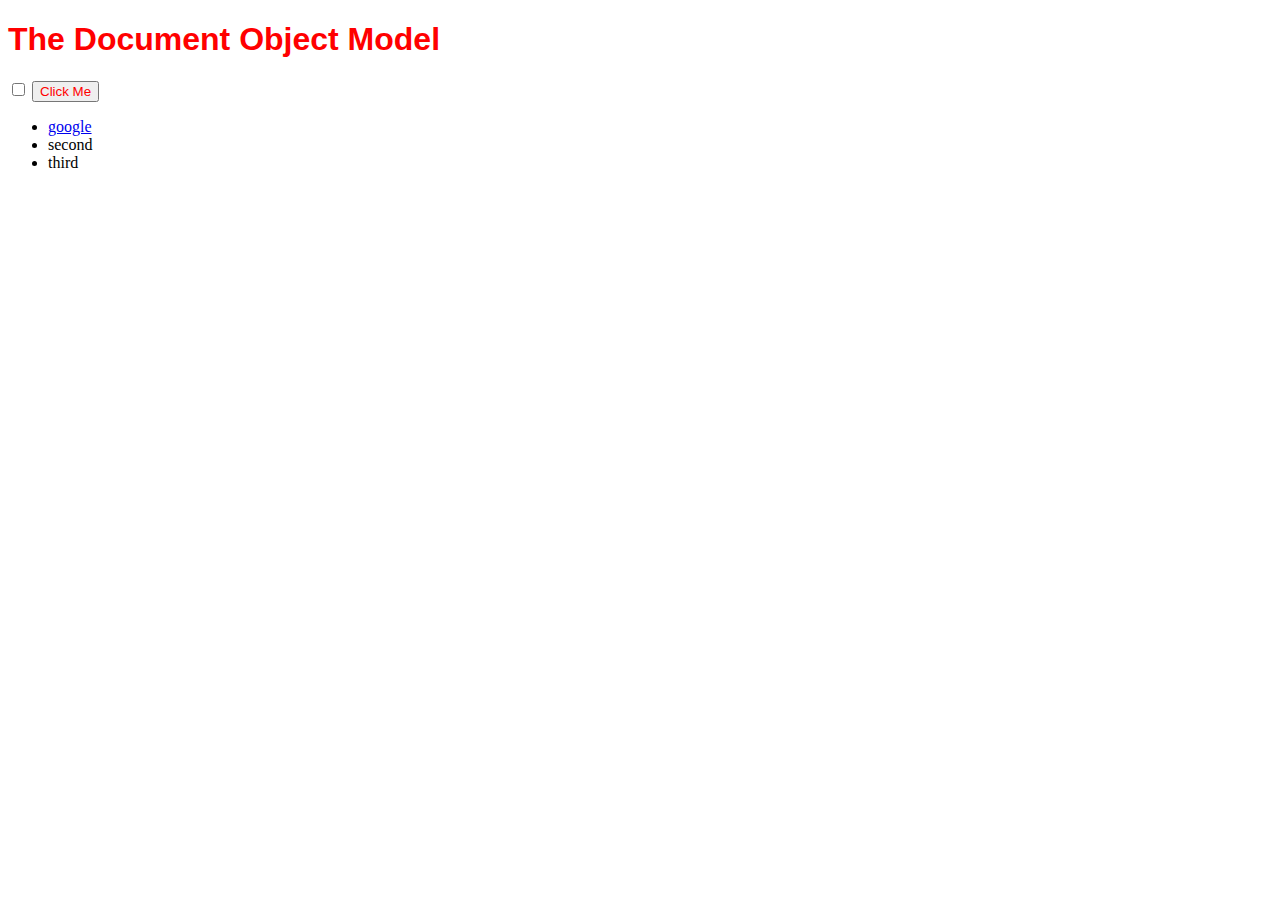
==== index.html @ 00fc2e9c "up to lesson 118" ====
<!DOCTYPE html>
<html lang="en">
    <head>
        <meta charset="UTF=8" />
        <title>Beginning with the Document Object Model</title>
        <link rel="stylesheet" href="index-style.css" />
    </head>
    <body>
        <h1>The Document Object Model</h1>

        <input type="checkbox">

        <button style="color: red;">Click Me</button>

        <ul>
            <li class="list">
                <a href="https://google.com">google</a>
            </li>
            <li>
                second
            </li>
            <li>
                third
            </li>
        </ul>
    </body>
</html>
---- index-style.css ----
h1 {
    font-family: sans-serif;
    color: red;
}
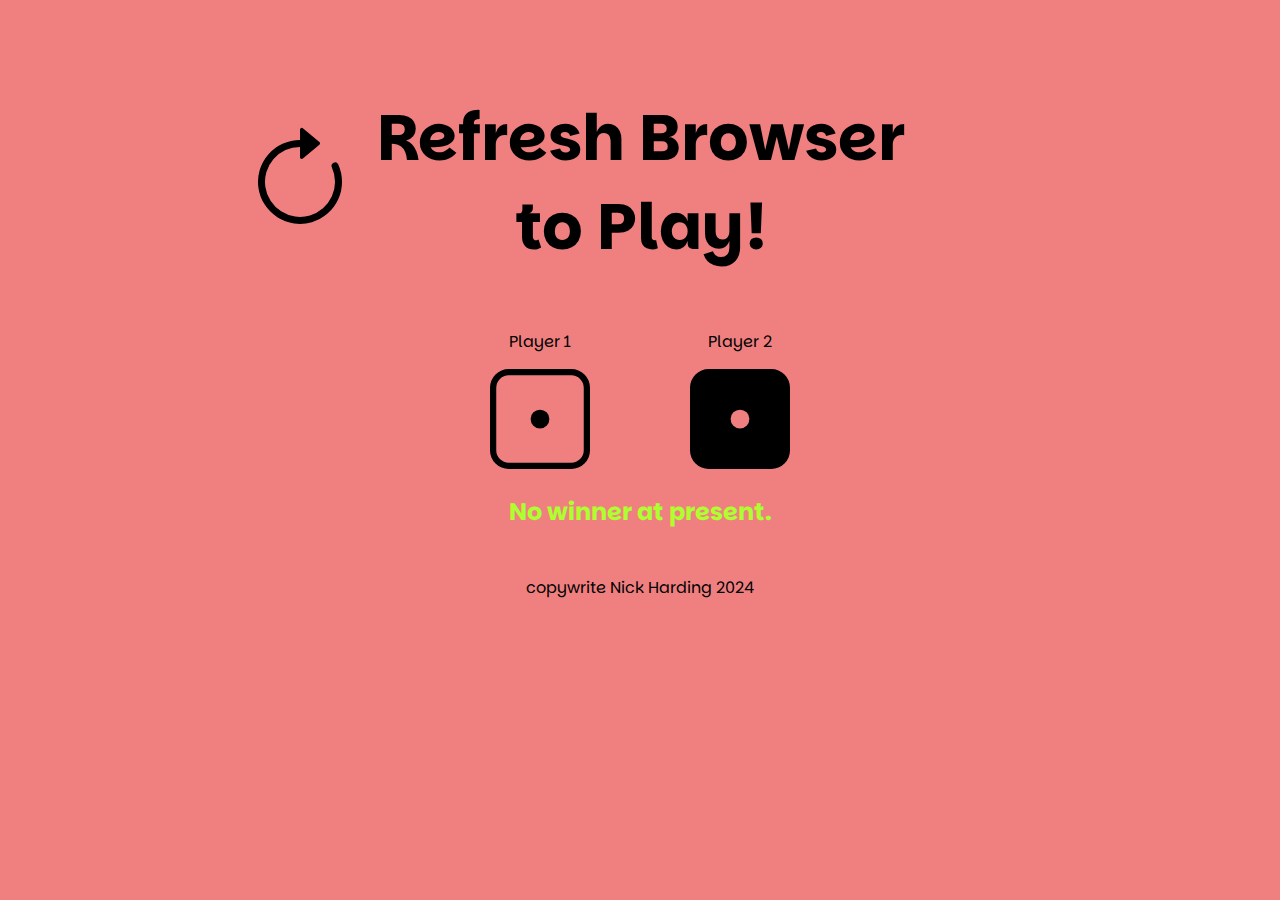
==== commit 314549fc: "creating the dice battle game" ====
--- a/index.html
+++ b/index.html
@@ -2,26 +2,47 @@
 <html lang="en">
     <head>
         <meta charset="UTF=8" />
-        <title>Beginning with the Document Object Model</title>
+        <title>Dice Battle!</title>
         <link rel="stylesheet" href="index-style.css" />
+        <link rel="preconnect" href="https://fonts.googleapis.com">
+        <link rel="preconnect" href="https://fonts.gstatic.com" crossorigin>
+        <link href="https://fonts.googleapis.com/css2?family=Libre+Baskerville:ital,wght@0,400;0,700;1,400&family=Noto+Sans:ital,wght@0,100..900;1,100..900&family=Parkinsans:wght@300..800&family=Roboto:ital,wght@0,100;0,300;0,400;0,500;0,700;0,900;1,100;1,300;1,400;1,500;1,700;1,900&family=Ubuntu:ital,wght@0,300;0,400;0,500;0,700;1,300;1,400;1,500;1,700&display=swap" rel="stylesheet">
     </head>
     <body>
-        <h1>The Document Object Model</h1>
 
-        <input type="checkbox">
+        <section id="title">
+            <div class="title-container">
+                <svg xmlns="http://www.w3.org/2000/svg" width="16" height="16" fill="currentColor" class="arrow-clockwise" viewBox="0 0 16 16">
+                    <path fill-rule="evenodd" d="M8 3a5 5 0 1 0 4.546 2.914.5.5 0 0 1 .908-.417A6 6 0 1 1 8 2z"/>
+                    <path d="M8 4.466V.534a.25.25 0 0 1 .41-.192l2.36 1.966c.12.1.12.284 0 .384L8.41 4.658A.25.25 0 0 1 8 4.466"/>
+                  </svg>           
+                <h1>Refresh Browser<br> to Play!</h1>
+            </div>
+        </section>
 
-        <button style="color: red;">Click Me</button>
+        <section id="dice-display">
+            <div class="dice-container">
+                <div>
+                    <p class="dice-title">Player 1</p>
+                    <img id="die-1" src="./Assets/dice-1.svg" alt="player 1 die display" />
+                </div>
+                <div>
+                    <p class="dice-title">Player 2</p>
+                    <img id="die-2" src="./Assets/dice-1-fill.svg" alt="player 2 die display" />
+                </div>
+            </div>
+        </section>
+        <section id="results-container">
+            <div class="results-container">
+                <h2 id="winner-text">No winner at present.</h2>
+            </div>
+        </section>
 
-        <ul>
-            <li class="list">
-                <a href="https://google.com">google</a>
-            </li>
-            <li>
-                second
-            </li>
-            <li>
-                third
-            </li>
-        </ul>
+        <footer id="footer">copywrite Nick Harding 2024</footer>
+
+
+        <script>
+
+        </script>
     </body>
 </html>--- a/index-style.css
+++ b/index-style.css
@@ -1,4 +1,56 @@
+body {
+    background-color: lightcoral;
+    font-family: "Parkinsans", 'Courier New', Courier, monospace; ;
+}
+
+.title-container {
+    margin-top: 50px;
+    display: flex;
+    justify-content: center;
+    gap: 20px;
+}
+
 h1 {
-    font-family: sans-serif;
-    color: red;
+    text-align: center;
+    font-size: 4rem;
+    width: 530px;
+    min-width: 530px;
+    margin-right: 130px;
+}
+
+.arrow-clockwise {
+    width: 7rem;
+    height: auto;
+    min-width: 7rem;
+}
+
+.dice-container {
+    display: flex;
+    justify-content: center;
+    gap: 100px;
+}
+
+.dice-title {
+    text-align: center;
+}
+
+#die-1 {
+    width: 100px;
+    height: auto;
+}
+
+#die-2 {
+    width: 100px;
+    height: auto
+}
+
+#winner-text {
+    text-align: center;
+    color: greenyellow;
+}
+
+footer {
+    margin-top: 3rem;
+    display: flex;
+    justify-content: center;
 }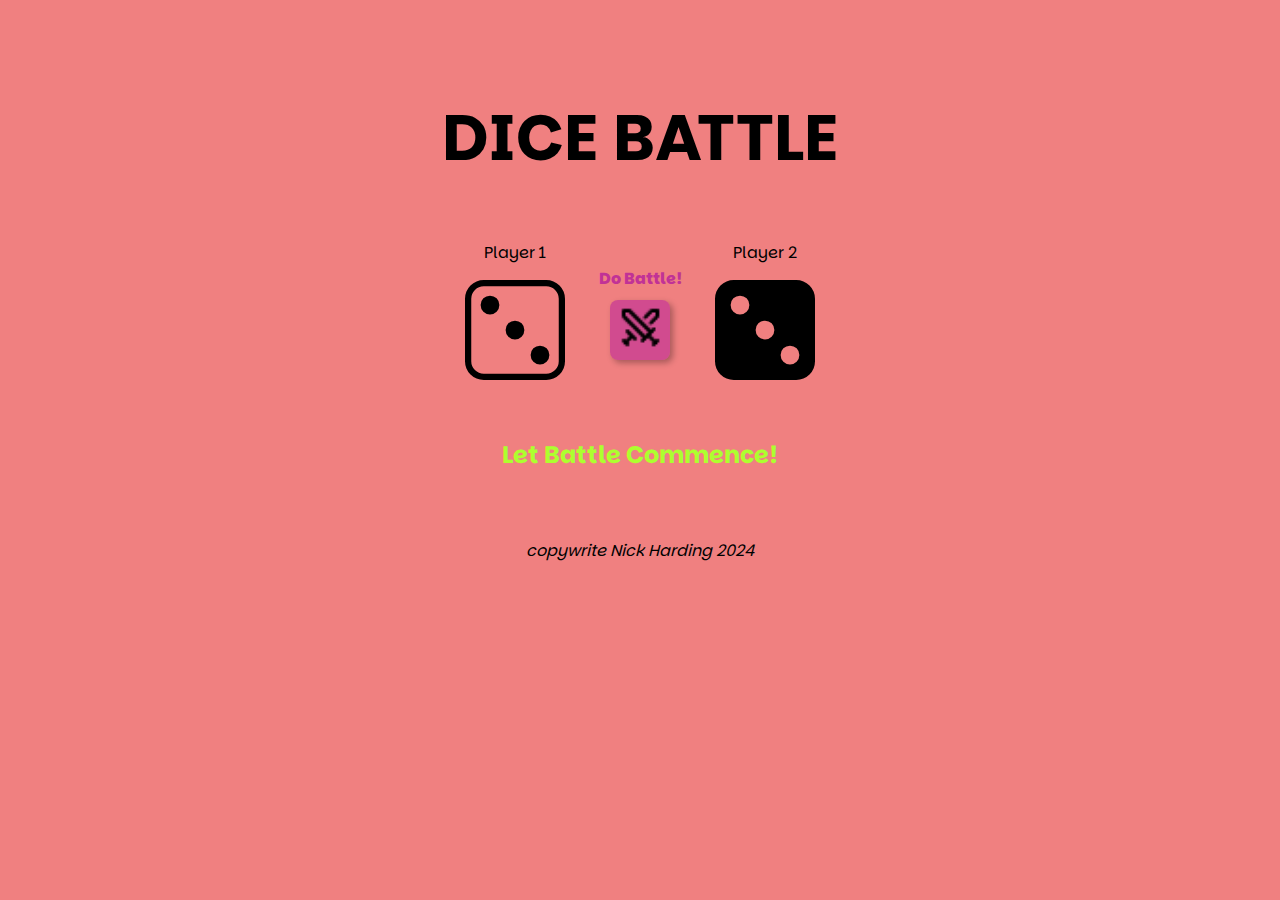
==== commit 9787b92e: "finished Battle Dice" ====
--- a/index.html
+++ b/index.html
@@ -11,12 +11,8 @@
     <body>
 
         <section id="title">
-            <div class="title-container">
-                <svg xmlns="http://www.w3.org/2000/svg" width="16" height="16" fill="currentColor" class="arrow-clockwise" viewBox="0 0 16 16">
-                    <path fill-rule="evenodd" d="M8 3a5 5 0 1 0 4.546 2.914.5.5 0 0 1 .908-.417A6 6 0 1 1 8 2z"/>
-                    <path d="M8 4.466V.534a.25.25 0 0 1 .41-.192l2.36 1.966c.12.1.12.284 0 .384L8.41 4.658A.25.25 0 0 1 8 4.466"/>
-                  </svg>           
-                <h1>Refresh Browser<br> to Play!</h1>
+            <div class="title-container">       
+                <h1>DICE BATTLE<br>
             </div>
         </section>
 
@@ -24,24 +20,68 @@
             <div class="dice-container">
                 <div>
                     <p class="dice-title">Player 1</p>
-                    <img id="die-1" src="./Assets/dice-1.svg" alt="player 1 die display" />
+                    <img id="die-1" src="./Assets/dice-3.svg" alt="player 1 die display" />
+                </div>
+                <div id="battle-button-container">
+                    <p id="battle-button-title">Do Battle!</p>
+                    <button id="battle-button" onclick="rollDice()">
+                        <img id="battle-img" src="./Assets/swords.png" alt="do battle button" />
+                    </button>
                 </div>
                 <div>
                     <p class="dice-title">Player 2</p>
-                    <img id="die-2" src="./Assets/dice-1-fill.svg" alt="player 2 die display" />
+                    <img id="die-2" src="./Assets/dice-3-fill.svg" alt="player 2 die display" />
                 </div>
             </div>
         </section>
-        <section id="results-container">
+        <section id="results-display">
             <div class="results-container">
-                <h2 id="winner-text">No winner at present.</h2>
+                <h2 id="winner-text">Let Battle Commence!</h2>
             </div>
         </section>
 
-        <footer id="footer">copywrite Nick Harding 2024</footer>
+        <footer id="footer"><em>copywrite Nick Harding 2024</em></footer>
 
 
         <script>
+            let player1Roll = 0;
+            let player2Roll = 0;
+            let startText = "Let Battle Commence!";
+            let drawText = "Players draw!";
+            let player1Win = "Player 1 wins!";
+            let player2Win = "Player 2 wins!";
+            let player1DieImage = document.querySelector("#die-1");
+            let player2DieImage = document.querySelector("#die-2");
+            let winningText = document.querySelector("#winner-text");
+            
+            function rollDice() {
+                player1Roll = getRandomDieValue();
+                player2Roll = getRandomDieValue();
+                console.log(player1Roll, player2Roll);
+                UpdateUI();
+
+            }
+
+            function getRandomDieValue() {
+                return Math.floor(Math.random() * 6) + 1
+            }
+
+            function UpdateUI() {
+                player1DieImage.src = `./Assets/dice-${player1Roll}.svg`;
+                player2DieImage.src = `./Assets/dice-${player2Roll}-fill.svg`;
+
+                if (player1Roll === 0 && player2Roll === 0) {
+                    winningText.innerHTML = startText;
+                }
+                else if (player1Roll === player2Roll) {
+                    winningText.innerHTML = drawText;
+                } else if (player1Roll > player2Roll) {
+                    winningText.innerHTML = player1Win;
+                } else {
+                    winningText.innerHTML = player2Win;
+                }
+
+            }
 
         </script>
     </body>
--- a/index-style.css
+++ b/index-style.css
@@ -1,4 +1,6 @@
 body {
+    margin: 0px;
+    padding: 0;
     background-color: lightcoral;
     font-family: "Parkinsans", 'Courier New', Courier, monospace; ;
 }
@@ -13,12 +15,11 @@
 h1 {
     text-align: center;
     font-size: 4rem;
-    width: 530px;
-    min-width: 530px;
-    margin-right: 130px;
+    width: 500px;
+    min-width: 500px;
 }
 
-.arrow-clockwise {
+.battle-swords {
     width: 7rem;
     height: auto;
     min-width: 7rem;
@@ -27,11 +28,19 @@
 .dice-container {
     display: flex;
     justify-content: center;
-    gap: 100px;
+    align-items: center;
+    gap: 30px;
 }
 
 .dice-title {
     text-align: center;
+}
+
+#battle-button-title {
+    text-align: center;
+    margin-bottom: 10px;
+    font-weight: 800;
+    color: rgba(173, 15, 160, 0.7);
 }
 
 #die-1 {
@@ -44,13 +53,55 @@
     height: auto
 }
 
+#battle-button-container {
+    display: flex;
+    flex-flow: column;
+    justify-content: center;
+    align-items: center;
+    min-width: 90px;
+
+}
+
+#battle-button {
+    width: 60px;
+    height: 60px;
+    background-color: rgba(173, 15, 160, 0.466);
+    color: white;
+    font-size: 16px;
+    border: none;
+    border-radius: 8px; /* Optional rounded corners */
+    box-shadow: 3px 3px 6px rgba(0, 0, 0, 0.3); /* Adds shadow effect */
+    cursor: pointer;
+  }
+
+  #battle-button:hover {
+    box-shadow: 5px 5px 10px rgba(0, 0, 0, 0.4); /* Slightly larger shadow on hover */
+  }
+
+  #battle-button:active {
+    box-shadow: inset 2px 2px 4px rgba(0, 0, 0, 0.4); /* Pressed button effect */
+  }
+
+#battle-img {
+    width: 45px;
+    height: auto;
+}
+
+.results-container {
+    display: flex;
+    justify-content: center;
+    margin: 2rem 0rem;
+}
+
 #winner-text {
     text-align: center;
-    color: greenyellow;
+    color: greenyellow;    
+    min-width: 280px;
 }
 
 footer {
     margin-top: 3rem;
     display: flex;
     justify-content: center;
+    min-width: 250px;
 }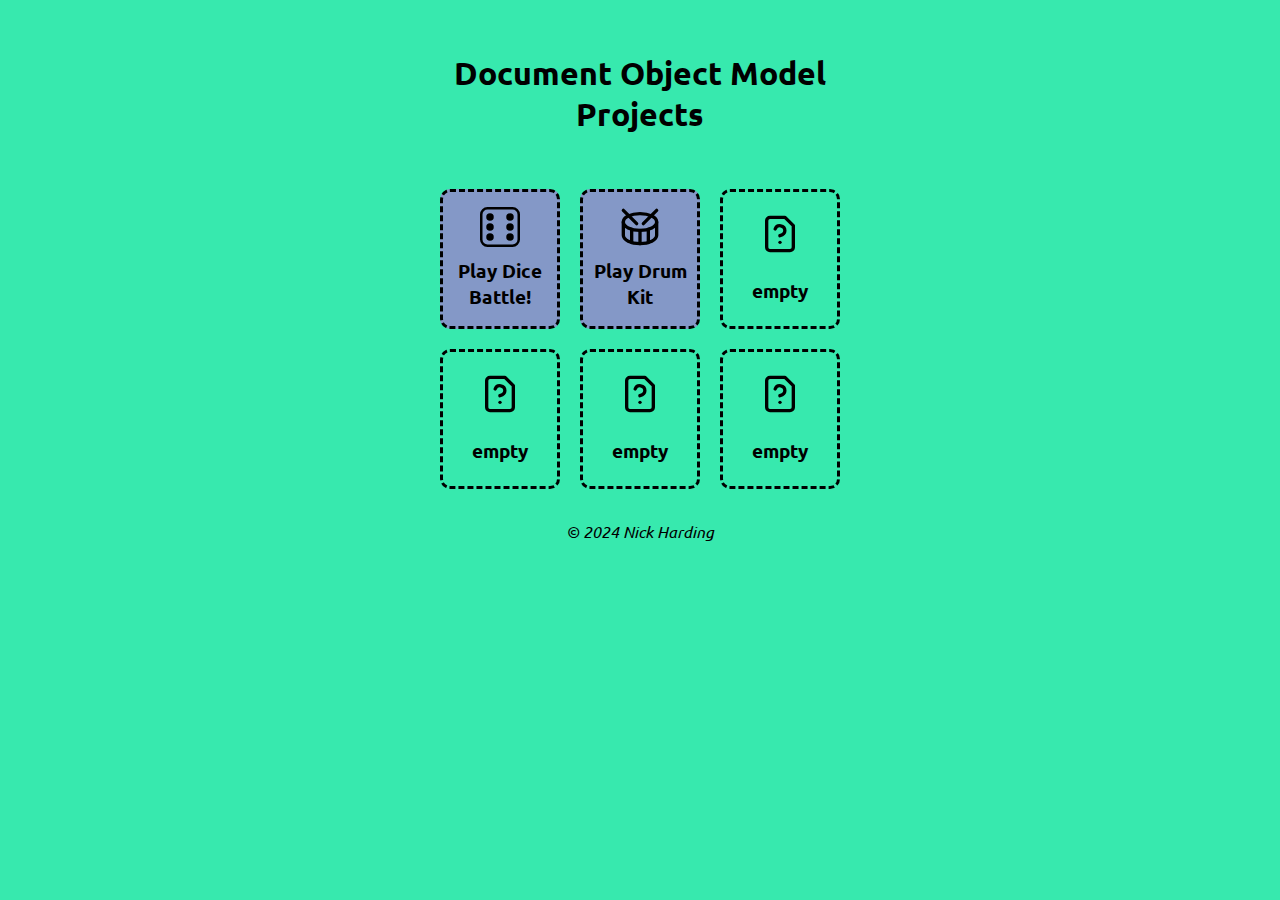
==== commit 2c9a4501: "added main navigation page" ====
--- a/index.html
+++ b/index.html
@@ -1,88 +1,52 @@
 <!DOCTYPE html>
 <html lang="en">
+
     <head>
-        <meta charset="UTF=8" />
-        <title>Dice Battle!</title>
-        <link rel="stylesheet" href="index-style.css" />
+        <meta charset="UTF-8" />
+        <meta name="viewport" content="width=device-width, initial-scale=1.0" />
+        <meta name="description" content="A collection of projects showcasing beginner and more advanced JS and DOM usage." />
+        <meta name="author" content="Nick Harding" />
         <link rel="preconnect" href="https://fonts.googleapis.com">
         <link rel="preconnect" href="https://fonts.gstatic.com" crossorigin>
         <link href="https://fonts.googleapis.com/css2?family=Libre+Baskerville:ital,wght@0,400;0,700;1,400&family=Noto+Sans:ital,wght@0,100..900;1,100..900&family=Parkinsans:wght@300..800&family=Roboto:ital,wght@0,100;0,300;0,400;0,500;0,700;0,900;1,100;1,300;1,400;1,500;1,700;1,900&family=Ubuntu:ital,wght@0,300;0,400;0,500;0,700;1,300;1,400;1,500;1,700&display=swap" rel="stylesheet">
+        <link rel="stylesheet" href="./index-style.css" />
+        <title>JS and DOM Projects Showcase</title>
     </head>
+
     <body>
-
-        <section id="title">
-            <div class="title-container">       
-                <h1>DICE BATTLE<br>
+        <section class="section" id="title-section">
+            <h1>Document Object Model<br>Projects</h1>
+        </section>
+        <section class="section" id="link-section">
+            <div class="grid-container">
+                <a class="item" href="./dice-battle.html">
+                    <img class="item-image" src="./Assets/dice-6.svg" />
+                    <h3 class="item-text">Play Dice Battle!</h3>
+                </a>
+                <a class="item" href="./drum-kit.html">
+                    <img class="item-image" src="./Assets/drum.svg" />
+                    <h3 class="item-text">Play Drum Kit</h3>
+                </a>
+                <a class="item empty" href="#">
+                    <img class="item-image" src="./Assets/file-question.svg" />
+                    <h3 class="item-text">empty</h3>
+                </a>
+                <a class="item empty" href="#">
+                    <img class="item-image" src="./Assets/file-question.svg" />
+                    <h3 class="item-text">empty</h3>
+                </a>
+                <a class="item empty" href="#">
+                    <img class="item-image" src="./Assets/file-question.svg" />
+                    <h3 class="item-text">empty</h3>
+                </a>
+                <a class="item empty" href="#">
+                    <img class="item-image" src="./Assets/file-question.svg" />
+                    <h3 class="item-text">empty</h3>
+                </a>
             </div>
         </section>
-
-        <section id="dice-display">
-            <div class="dice-container">
-                <div>
-                    <p class="dice-title">Player 1</p>
-                    <img id="die-1" src="./Assets/dice-3.svg" alt="player 1 die display" />
-                </div>
-                <div id="battle-button-container">
-                    <p id="battle-button-title">Do Battle!</p>
-                    <button id="battle-button" onclick="rollDice()">
-                        <img id="battle-img" src="./Assets/swords.png" alt="do battle button" />
-                    </button>
-                </div>
-                <div>
-                    <p class="dice-title">Player 2</p>
-                    <img id="die-2" src="./Assets/dice-3-fill.svg" alt="player 2 die display" />
-                </div>
-            </div>
+        <section class="section" id="footer-section">
+            <em>© 2024 Nick Harding</em>
         </section>
-        <section id="results-display">
-            <div class="results-container">
-                <h2 id="winner-text">Let Battle Commence!</h2>
-            </div>
-        </section>
-
-        <footer id="footer"><em>copywrite Nick Harding 2024</em></footer>
-
-
-        <script>
-            let player1Roll = 0;
-            let player2Roll = 0;
-            let startText = "Let Battle Commence!";
-            let drawText = "Players draw!";
-            let player1Win = "Player 1 wins!";
-            let player2Win = "Player 2 wins!";
-            let player1DieImage = document.querySelector("#die-1");
-            let player2DieImage = document.querySelector("#die-2");
-            let winningText = document.querySelector("#winner-text");
-            
-            function rollDice() {
-                player1Roll = getRandomDieValue();
-                player2Roll = getRandomDieValue();
-                console.log(player1Roll, player2Roll);
-                UpdateUI();
-
-            }
-
-            function getRandomDieValue() {
-                return Math.floor(Math.random() * 6) + 1
-            }
-
-            function UpdateUI() {
-                player1DieImage.src = `./Assets/dice-${player1Roll}.svg`;
-                player2DieImage.src = `./Assets/dice-${player2Roll}-fill.svg`;
-
-                if (player1Roll === 0 && player2Roll === 0) {
-                    winningText.innerHTML = startText;
-                }
-                else if (player1Roll === player2Roll) {
-                    winningText.innerHTML = drawText;
-                } else if (player1Roll > player2Roll) {
-                    winningText.innerHTML = player1Win;
-                } else {
-                    winningText.innerHTML = player2Win;
-                }
-
-            }
-
-        </script>
     </body>
 </html>--- a/index-style.css
+++ b/index-style.css
@@ -1,107 +1,59 @@
 body {
-    margin: 0px;
-    padding: 0;
-    background-color: lightcoral;
-    font-family: "Parkinsans", 'Courier New', Courier, monospace; ;
-}
-
-.title-container {
-    margin-top: 50px;
-    display: flex;
-    justify-content: center;
-    gap: 20px;
+    background-color: rgb(55, 233, 174);
+    font-family: "Ubuntu", serif;
 }
 
 h1 {
+    font-size: 2rem;
     text-align: center;
-    font-size: 4rem;
-    width: 500px;
-    min-width: 500px;
+    min-width: 380px;
 }
 
-.battle-swords {
-    width: 7rem;
-    height: auto;
-    min-width: 7rem;
+.section {
+    display: flex;
+    justify-content: center;
+    margin: 2rem 0;
 }
 
-.dice-container {
-    display: flex;
-    justify-content: center;
-    align-items: center;
-    gap: 30px;
+.grid-container {
+    display: grid;
+    grid-template-columns: 120px 120px 120px;
+    grid-auto-rows: 140px;
+    gap: 20px
 }
 
-.dice-title {
+.item {
+    background-color: rgb(165, 117, 209, 0.7);
+    border: 3px dashed black;
+    border-radius: 10px;
     text-align: center;
+    display: flex;
+    flex-direction: column;
+    justify-content:space-around;
+    align-items: center;
+    padding: 10px;
+}
+.item:hover {
+    background-color: rgba(165, 117, 209, 1); /* Add a hover effect */
+    transform: scale(1.05); /* Slightly enlarge on hover */
+    transition: transform 0.2s ease, background-color 0.2s ease;
 }
 
-#battle-button-title {
-    text-align: center;
-    margin-bottom: 10px;
-    font-weight: 800;
-    color: rgba(173, 15, 160, 0.7);
+.item.empty{
+    background-color: rgba(0, 0, 0, 0);
 }
 
-#die-1 {
-    width: 100px;
+a.item {
+    text-decoration: none;
+    color: black;
+}
+
+.item-image {
+    margin: 0;
+    width: 40px;
     height: auto;
 }
 
-#die-2 {
-    width: 100px;
-    height: auto
-}
-
-#battle-button-container {
-    display: flex;
-    flex-flow: column;
-    justify-content: center;
-    align-items: center;
-    min-width: 90px;
-
-}
-
-#battle-button {
-    width: 60px;
-    height: 60px;
-    background-color: rgba(173, 15, 160, 0.466);
-    color: white;
-    font-size: 16px;
-    border: none;
-    border-radius: 8px; /* Optional rounded corners */
-    box-shadow: 3px 3px 6px rgba(0, 0, 0, 0.3); /* Adds shadow effect */
-    cursor: pointer;
-  }
-
-  #battle-button:hover {
-    box-shadow: 5px 5px 10px rgba(0, 0, 0, 0.4); /* Slightly larger shadow on hover */
-  }
-
-  #battle-button:active {
-    box-shadow: inset 2px 2px 4px rgba(0, 0, 0, 0.4); /* Pressed button effect */
-  }
-
-#battle-img {
-    width: 45px;
-    height: auto;
-}
-
-.results-container {
-    display: flex;
-    justify-content: center;
-    margin: 2rem 0rem;
-}
-
-#winner-text {
-    text-align: center;
-    color: greenyellow;    
-    min-width: 280px;
-}
-
-footer {
-    margin-top: 3rem;
-    display: flex;
-    justify-content: center;
-    min-width: 250px;
+.item-text {
+    margin: 0;
 }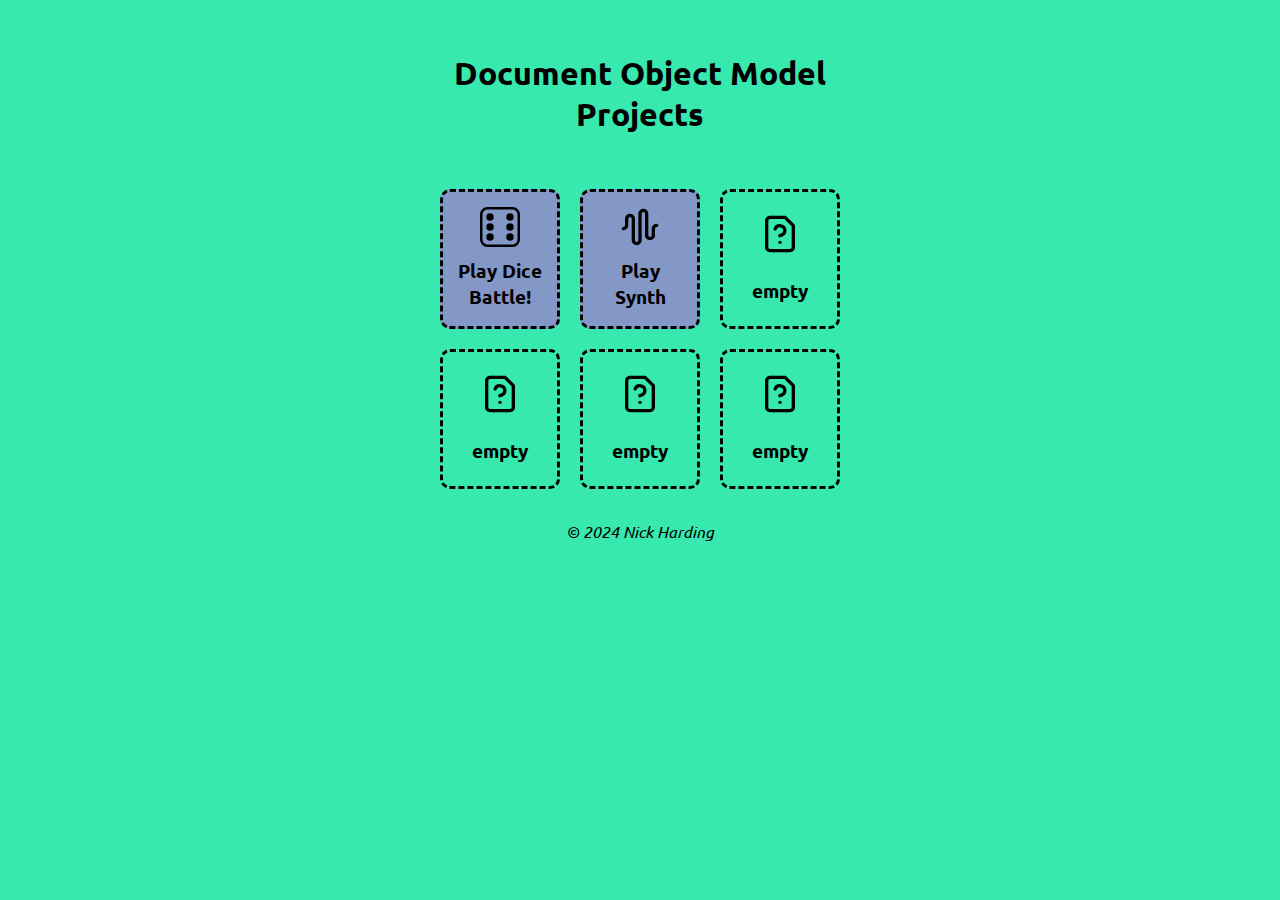
==== commit 37b53059: "building synth kit project" ====
--- a/index.html
+++ b/index.html
@@ -6,10 +6,8 @@
         <meta name="viewport" content="width=device-width, initial-scale=1.0" />
         <meta name="description" content="A collection of projects showcasing beginner and more advanced JS and DOM usage." />
         <meta name="author" content="Nick Harding" />
-        <link rel="preconnect" href="https://fonts.googleapis.com">
-        <link rel="preconnect" href="https://fonts.gstatic.com" crossorigin>
-        <link href="https://fonts.googleapis.com/css2?family=Libre+Baskerville:ital,wght@0,400;0,700;1,400&family=Noto+Sans:ital,wght@0,100..900;1,100..900&family=Parkinsans:wght@300..800&family=Roboto:ital,wght@0,100;0,300;0,400;0,500;0,700;0,900;1,100;1,300;1,400;1,500;1,700;1,900&family=Ubuntu:ital,wght@0,300;0,400;0,500;0,700;1,300;1,400;1,500;1,700&display=swap" rel="stylesheet">
-        <link rel="stylesheet" href="./index-style.css" />
+        <link href="https://fonts.googleapis.com/css2?family=Ubuntu" rel="stylesheet">
+        <link rel="stylesheet" href="./stylesheets/index-style.css" />
         <title>JS and DOM Projects Showcase</title>
     </head>
 
@@ -23,9 +21,9 @@
                     <img class="item-image" src="./Assets/dice-6.svg" />
                     <h3 class="item-text">Play Dice Battle!</h3>
                 </a>
-                <a class="item" href="./drum-kit.html">
-                    <img class="item-image" src="./Assets/drum.svg" />
-                    <h3 class="item-text">Play Drum Kit</h3>
+                <a class="item" href="./synth.html">
+                    <img class="item-image" src="./Assets/audio-waveform.svg" />
+                    <h3 class="item-text">Play Synth</h3>
                 </a>
                 <a class="item empty" href="#">
                     <img class="item-image" src="./Assets/file-question.svg" />
--- a/stylesheets/index-style.css
+++ b/stylesheets/index-style.css
@@ -0,0 +1,59 @@
+body {
+    background-color: rgb(55, 233, 174);
+    font-family: "Ubuntu", serif;
+}
+
+h1 {
+    font-size: 2rem;
+    text-align: center;
+    min-width: 380px;
+}
+
+.section {
+    display: flex;
+    justify-content: center;
+    margin: 2rem 0;
+}
+
+.grid-container {
+    display: grid;
+    grid-template-columns: 120px 120px 120px;
+    grid-auto-rows: 140px;
+    gap: 20px
+}
+
+.item {
+    background-color: rgb(165, 117, 209, 0.7);
+    border: 3px dashed black;
+    border-radius: 10px;
+    text-align: center;
+    display: flex;
+    flex-direction: column;
+    justify-content:space-around;
+    align-items: center;
+    padding: 10px;
+}
+.item:hover {
+    background-color: rgba(165, 117, 209, 1); /* Add a hover effect */
+    transform: scale(1.05); /* Slightly enlarge on hover */
+    transition: transform 0.2s ease, background-color 0.2s ease;
+}
+
+.item.empty{
+    background-color: rgba(0, 0, 0, 0);
+}
+
+a.item {
+    text-decoration: none;
+    color: black;
+}
+
+.item-image {
+    margin: 0;
+    width: 40px;
+    height: auto;
+}
+
+.item-text {
+    margin: 0;
+}